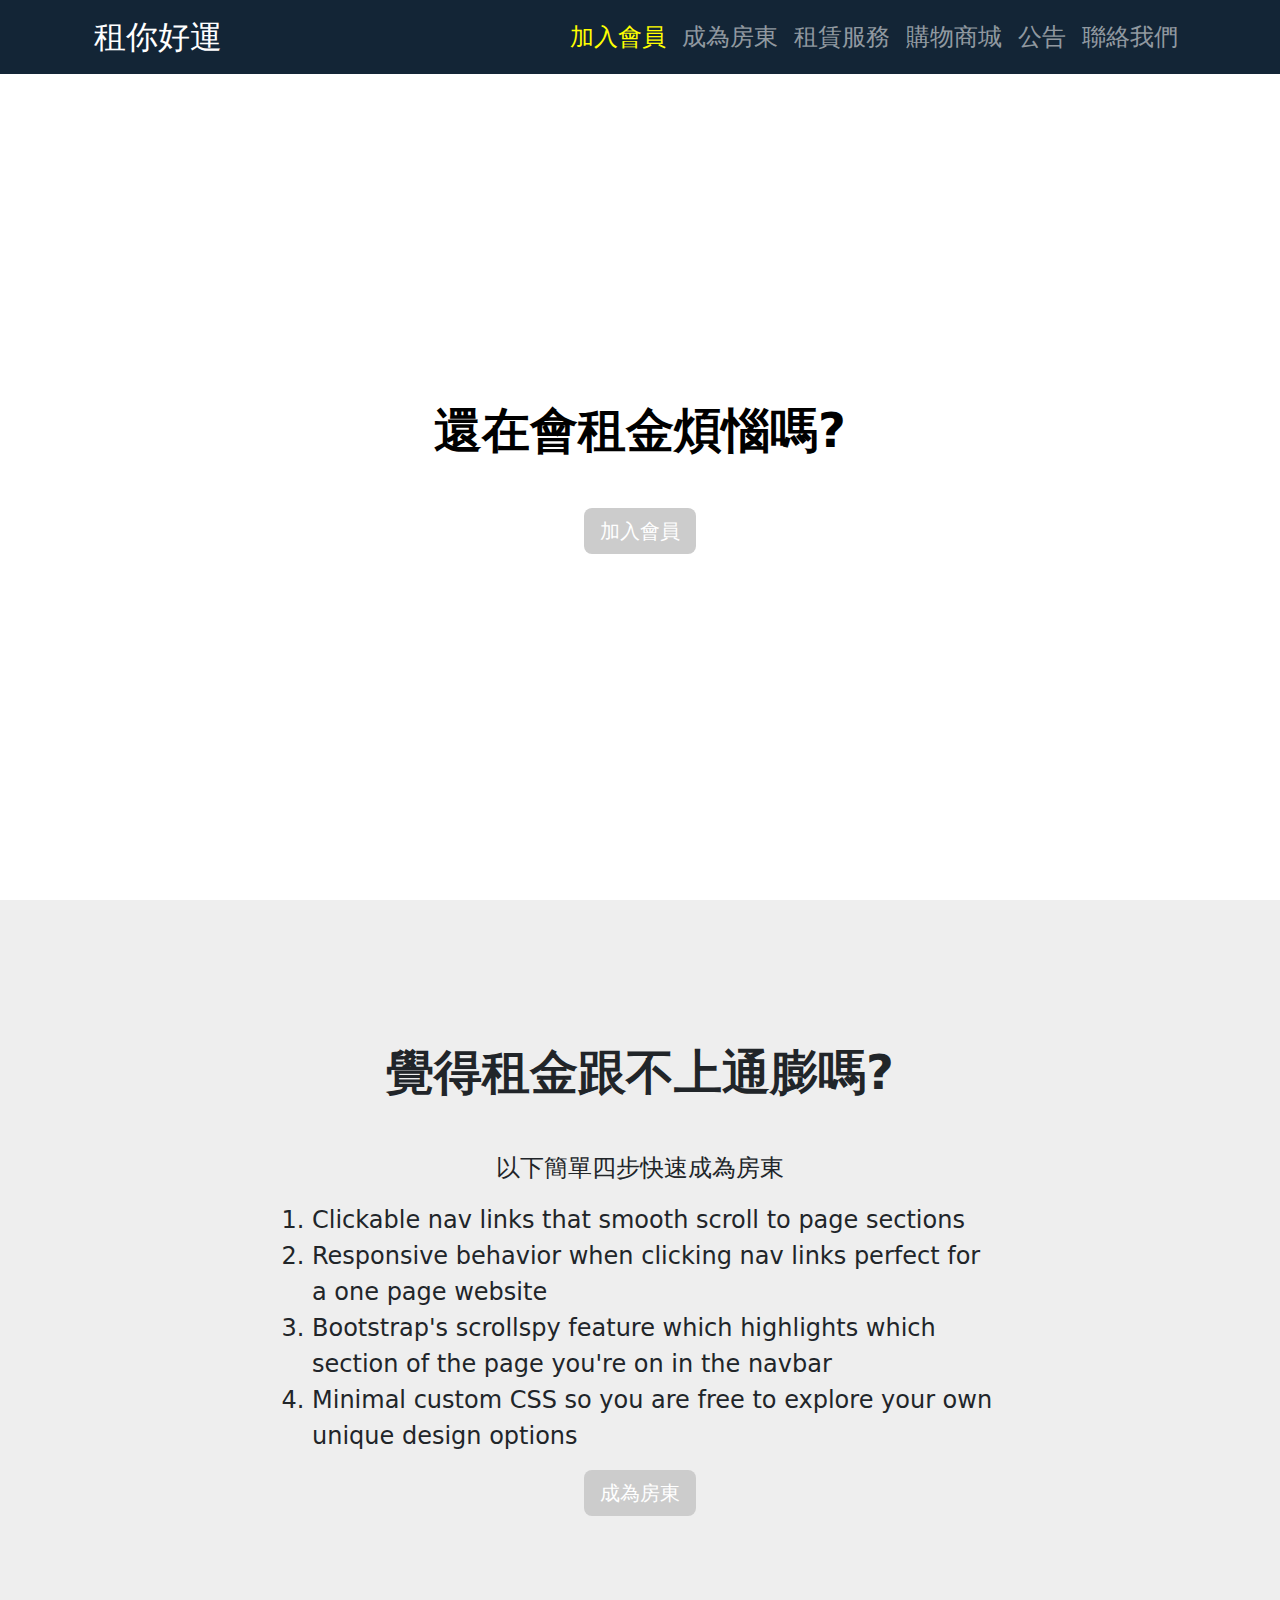
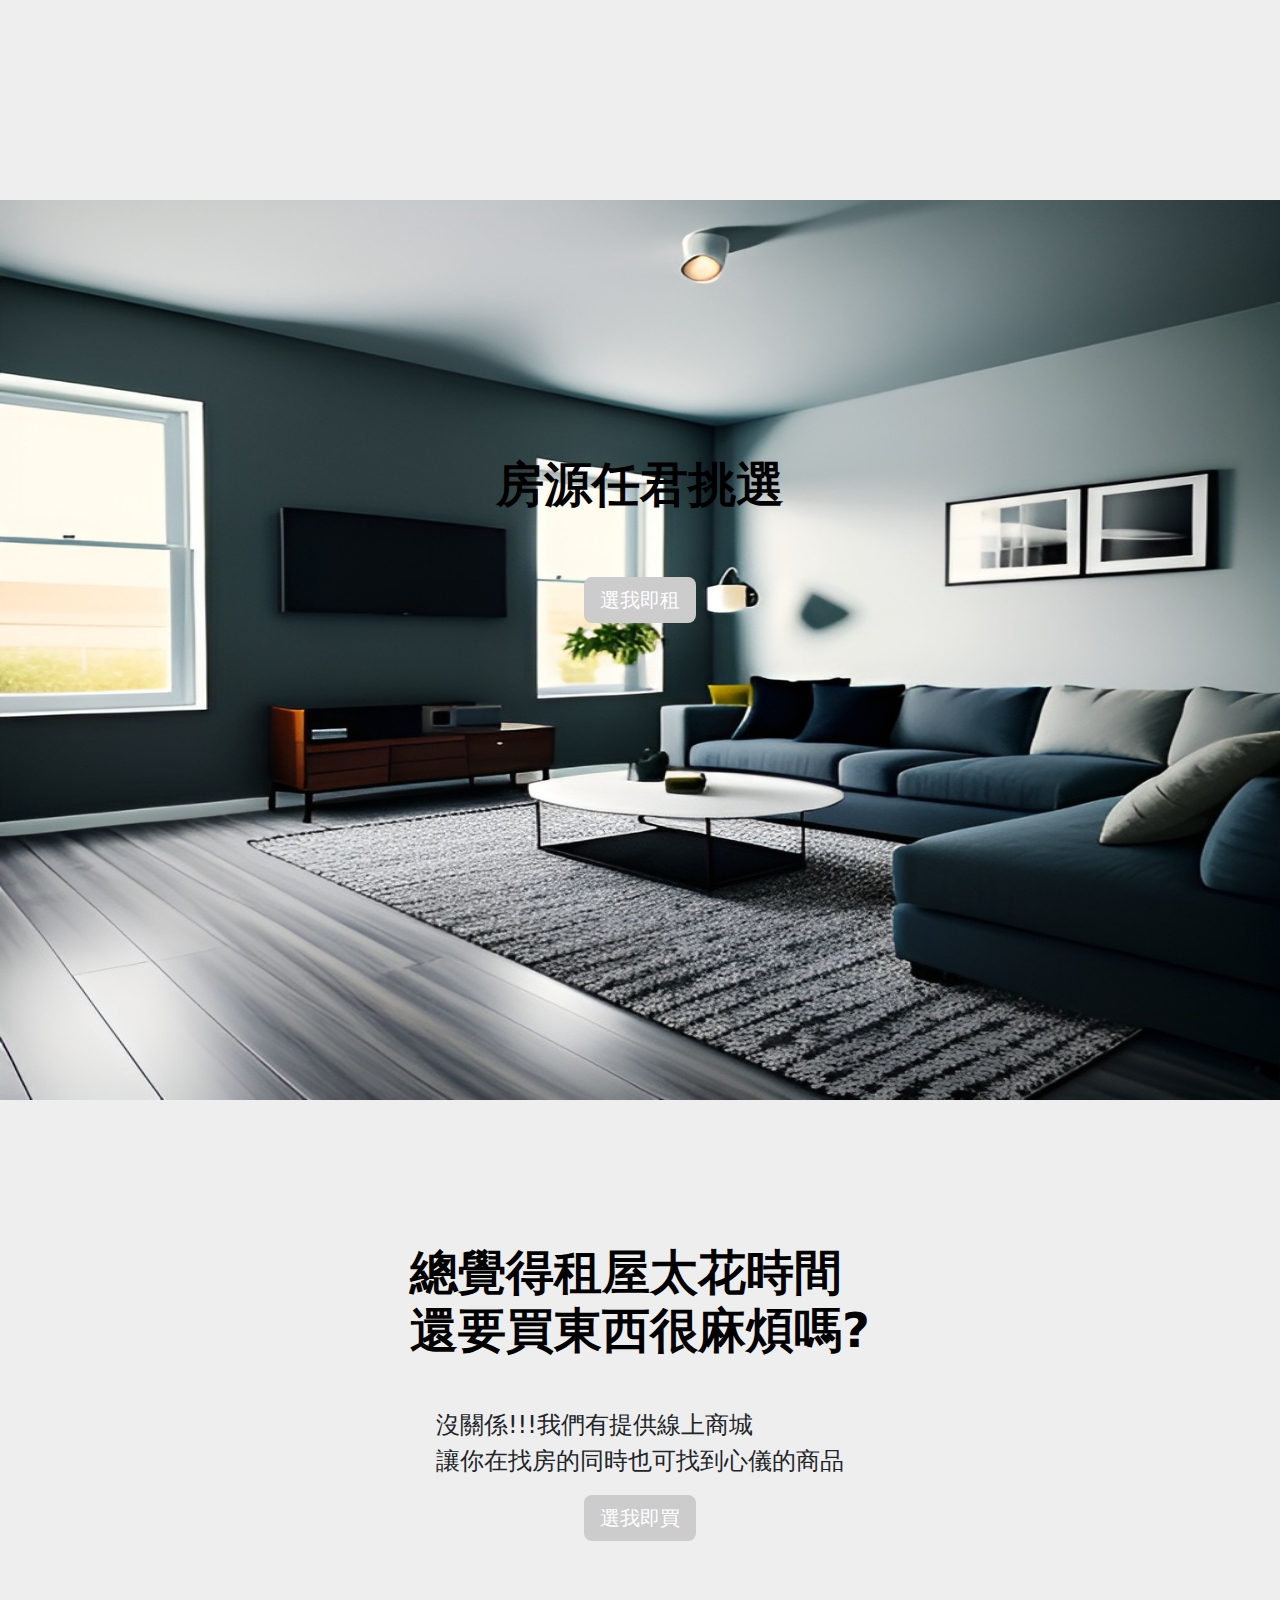
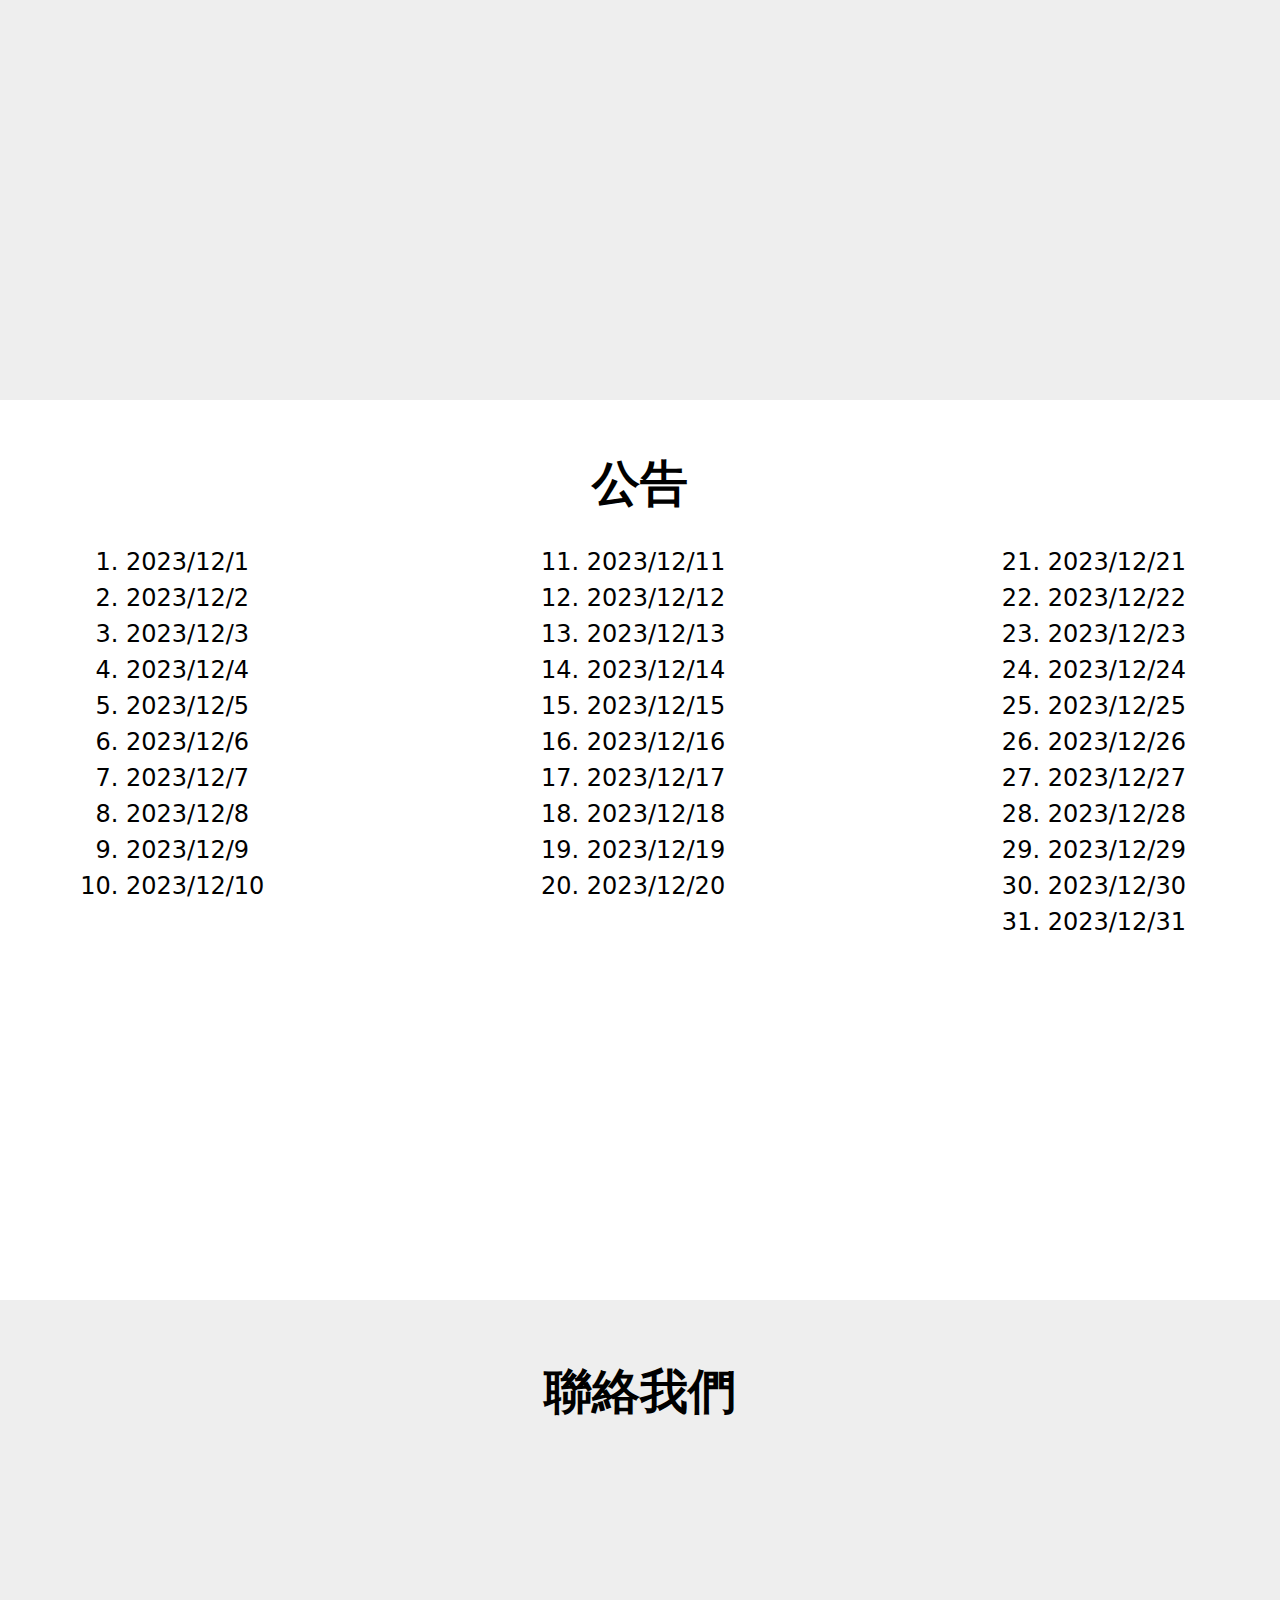
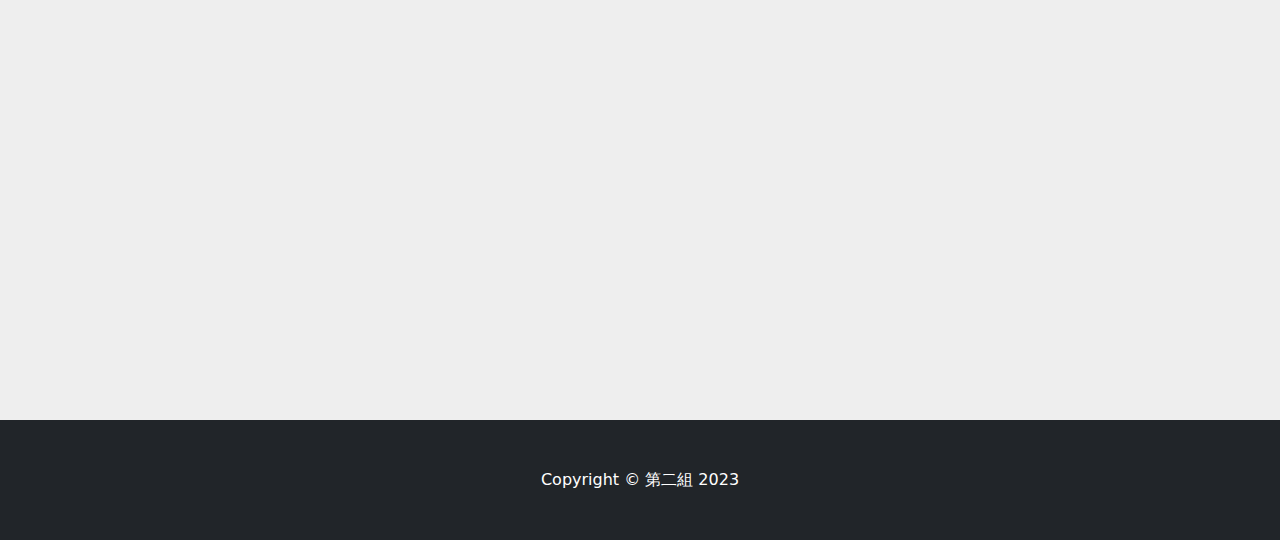
==== index.html @ a723f673 "01" ====
<!DOCTYPE html>
<html lang="en">

<head>
    <meta charset="utf-8" />
    <meta name="viewport" content="width=device-width, initial-scale=1, shrink-to-fit=no" />
    <meta name="description" content="" />
    <meta name="author" content="" />
    <title>租你好運</title>
    <link rel="icon" type="image/x-icon" href="assets/favicon.ico" />
    <!-- Core theme CSS (includes Bootstrap)-->
    <link href="css/styles.css" rel="stylesheet" />
    <link rel="stylesheet" href="css/styles2.css">
    <!-- <style>
        /* 大區塊設定模板(置中對齊) */
        /* 1.height: 100%;父撐開

            2.display: flex;
            3.justify-content: center;
            4.align-items: center;
            5.flex-direction: column; */

        /* 6.如果不是第一區塊，需在父加上padding 10% */
        /* 元件設定模板 */
        .navbar-brand {
            font-size: 2em;
            font-style: italic;
        }

        html,
        body {
            height: 100%;
        }

        h1 {
            font-size: 4em;
            font-weight: 600;
        }

        /* nav */
        .nav-link {
            font-size: 1.5em;
        }
        .nav-link:hover{
            color: yellow;
        }

        .navbar-nav .show > .nav-link, .navbar-nav .nav-link.active {
            color: yellow;
        }

        /* header */
        #about {
            background: #000 !important;

        }

        header {
            height: 100%;
        }

        #about-div {
            height: 100%;
            display: flex;
            justify-content: center;
            align-items: center;
            flex-direction: column;
        }

        #join-member-btn {
            background: rgba(128, 128, 128, .3);
            color: aliceblue;
        }

        #join-member-btn:hover {
            background: rgba(250, 250, 210, .7);
            color: yellow;
            transform: scale(1.5);
            transition: .5s;
        }

        /*  About 房東 section */
        section#about-landlord {
            height: 100%;
        }

        #about-landlord-div {
            height: 100%;
            
            display: flex;
            justify-content: center;
            align-items: center;
            flex-direction: column;

            padding-top: 10%;
        }

        #join-landlord-btn {
            color: green;
            background: rgba(128, 128, 128, .3);
        }

        #join-landlord-btn:hover {
            background: rgba(250, 250, 210, .7);
            color: #000;
            transform: scale(1.5);
            transition: .5s;
        }

        /* rent-services租賃服務 */
        section#rent-services {
            height: 100%;
            background: #000 !important;
        }

        #rent-services-div {
            height: 100%;
            display: flex;
            justify-content: center;
            align-items: center;
            flex-direction: column;

            padding-top: 10%;
        }

        #rent-services-div h1 {
            color: white;
        }

        #rent-services-btn {
            background: rgba(128, 128, 128, .3);
            color: aliceblue;
        }

        #rent-services-btn:hover {
            background: rgba(250, 250, 210, .7);
            color: green;
            transform: scale(1.5);
            transition: .5s;
        }

        /* shop 購物商城 */
        section#shop {
            height: 100%;
        }

        section#shop h1 {
            font-size: 3.5em;
            padding-bottom: 30px;
        }

        #shop-div {
            height: 100%;
            display: flex;
            justify-content: center;
            align-items: center;
            flex-direction: column;

            padding: 10%;
        }

        /* announcement 公告 */
        section#announcement {
            height: 100%;

            background: #000 !important;
        }

        /* 公告標頭需再最上方  */
        section#announcement h1 {
            margin-top: -1.7em;
            color: aliceblue;
        }

        #announcement-div {
            height: 100%;
            display: flex;
            /* justify-content: center; */
            align-items: center;
            flex-direction: column;
        }

        #announcement-ol {
            display: flex;
            flex-direction: row;
            justify-content: space-between;
            align-items: flex-start;

        }


        #announcement-ol li {
            font-size: 2em;
            color: aliceblue;
        }
        /* callUs 聯絡我們  //和footer在同頁*/ 
        section#callUs{
            height: 80%;
        }

        #callUs-div{
            height: 80%;

            display: flex;
            justify-content: center;
            align-items: center;
            flex-direction: column;

            padding: 10% ;
        }
        /* footer */

        #footer-div{
            display:inline
        }

        .footer-lead{
            color: aliceblue;
        }
        
    </style> -->


</head>

<body id="page-top">
    <!-- Navigation-->
    <nav class="navbar navbar-expand-lg navbar-dark bg-dark fixed-top" id="mainNav">
        <div class="container px-4">
            <a class="navbar-brand" href="#page-top">租你好運</a>
            <button class="navbar-toggler" type="button" data-bs-toggle="collapse" data-bs-target="#navbarResponsive"
                aria-controls="navbarResponsive" aria-expanded="false" aria-label="Toggle navigation"><span
                    class="navbar-toggler-icon"></span></button>
            <div class="collapse navbar-collapse" id="navbarResponsive">
                <ul class="navbar-nav ms-auto">
                    <li class="nav-item"><a class="nav-link" href="#about">加入會員</a></li>
                    <li class="nav-item"><a class="nav-link" href="#about-landlord">成為房東</a></li>
                    <li class="nav-item"><a class="nav-link" href="#rent-services">租賃服務</a></li>
                    <li class="nav-item"><a class="nav-link" href="#shop">購物商城</a></li>
                    <li class="nav-item"><a class="nav-link" href="#announcement">公告</a></li>
                    <li class="nav-item"><a class="nav-link" href="#callUs">聯絡我們</a></li>
                </ul>
            </div>
        </div>
    </nav>
    <!-- Header-->
    <header class="bg-primary bg-gradient text-white" id="about">
        <div class="container px-4 text-center" id="about-div">
            <h1 class="fw-bolder">還在會租金煩惱嗎?</h1>
            <!-- <p class="lead"></p> -->
            <a class="btn btn-lg btn-light" id="join-member-btn" href="#about">加入會員</a>
        </div>
        
        <div id="member-login-div">
            <h1>登入會員</h1>
            <img src="/icon/x.png" id="close-login-div" alt="">
            <input type="text" id="user-id" placeholder="  請輸入帳號">
            <input type="text" id="user-pass" placeholder="  請輸入密碼">
            <a href="#" id="forgetPass">忘記密碼</a>
            <button type="button" id="login-btn">登入</button>
        </div>
    
    </header>
    <!-- About 房東 section-->
    <section id="about-landlord">
        <div class="container px-4">
            <div class="row gx-4 justify-content-center">
                <div class="col-lg-8" id="about-landlord-div">
                    <h1>覺得租金跟不上通膨嗎?</h1>
                    <p class="lead">以下簡單四步快速成為房東</p>

                    <ol>
                        <li>Clickable nav links that smooth scroll to page sections</li>
                        <li>Responsive behavior when clicking nav links perfect for a one page website</li>
                        <li>Bootstrap's scrollspy feature which highlights which section of the page you're on in the
                            navbar</li>
                        <li>Minimal custom CSS so you are free to explore your own unique design options</li>
                    </ol>
                    <a class="btn btn-lg btn-light" id="join-landlord-btn" href="#">成為房東</a>
                </div>
            </div>
        </div>
    </section>
    <!--  rent-services 租賃服務 section -->
    <section class="bg-light" id="rent-services">
        <div class="container px-4">
            <div class="row gx-4 justify-content-center">
                <div class="col-lg-8" id="rent-services-div">
                    <h1>房源任君挑選</h1>
                    <p class="lead"></p>
                    <a class="btn btn-lg btn-light" id="rent-services-btn" href="#">選我即租</a>
                </div>
            </div>
        </div>
    </section>
    <!-- shop section-->
    <section id="shop">
        <div class="container px-4">
            <div class="row gx-4 justify-content-center">
                <div class="col-lg-8" id="shop-div">
                    <h1>總覺得租屋太花時間<br>
                        還要買東西很麻煩嗎?</h1>
                    <p class="lead">沒關係!!!我們有提供線上商城<br>
                        讓你在找房的同時也可找到心儀的商品</p>
                    <a class="btn btn-lg btn-light" id="rent-services-btn" href="#">選我即買</a>
                </div>
            </div>
        </div>
    </section>
    <!-- announcement section-->
    <section id="announcement">

        <div class="container px-4">
            <div class="row gx-4 justify-content-center">

                <div class="col-lg-8" id="announcement-div">
                    <h1>公告</h1> <!-- 公告標頭需再最上方 -->
                    <p class="lead"></p>
                </div>
                <div id="announcement-ol">
                    <ol>
                        <li>2023/12/1</li>
                        <li>2023/12/2</li>
                        <li>2023/12/3</li>
                        <li>2023/12/4</li>
                        <li>2023/12/5</li>
                        <li>2023/12/6</li>
                        <li>2023/12/7</li>
                        <li>2023/12/8</li>
                        <li>2023/12/9</li>
                        <li>2023/12/10</li>
                    </ol>
                    <ol  start="11">
                        <li>2023/12/11</li>
                        <li>2023/12/12</li>
                        <li>2023/12/13</li>
                        <li>2023/12/14</li>
                        <li>2023/12/15</li>
                        <li>2023/12/16</li>
                        <li>2023/12/17</li>
                        <li>2023/12/18</li>
                        <li>2023/12/19</li>
                        <li>2023/12/20</li>
                    </ol>
                    <ol start="21">
                        <li>2023/12/21</li>
                        <li>2023/12/22</li>
                        <li>2023/12/23</li>
                        <li>2023/12/24</li>
                        <li>2023/12/25</li>
                        <li>2023/12/26</li>
                        <li>2023/12/27</li>
                        <li>2023/12/28</li>
                        <li>2023/12/29</li>
                        <li>2023/12/30</li>
                        <li>2023/12/31</li>
                    </ol>


                </div>
                <!-- <a class="btn btn-lg btn-light" id="rent-services-btn" href="#">選我即租</a> -->

            </div>
        </div>
    </section>

    <!-- announcement section-->
    <section id="callUs">

        <div class="container px-4">
            <div class="row gx-4 justify-content-center">

                <div class="col-lg-8" id="callUs-div">
                    <h1>聯絡我們</h1> <!-- 公告標頭需再最上方 -->
                    <!-- <p>Email:</p>
                    <p class="lead">031234567</p>
                    <p>電話:</p>
                    <p class="lead">tibame@gmail.com</p> -->
                </div>
             
                <!-- <a class="btn btn-lg btn-light" id="rent-services-btn" href="#">選我即租</a> -->

            </div>
        </div>
    </section>


    <!-- Footer-->
    <footer class="py-5 bg-dark">
        <div class="container px-4" id="footer-div">
            <!-- <p class="lead footer-lead">電話 :</p>
            <p class="lead footer-lead">031234567</p>
            <p class="lead footer-lead">Email : </p>
            <p class="lead footer-lead">tibame@gmail.com</p> -->
           
        </div>
        <p class="m-0 text-center text-white">Copyright &copy; 第二組 2023</p>
    </footer>
    <!-- Bootstrap core JS-->
    <script src="https://cdn.jsdelivr.net/npm/bootstrap@5.2.3/dist/js/bootstrap.bundle.min.js"></script>
    <!-- Core theme JS-->
    <script src="js/scripts.js"></script>
    <script>
        const join_member_btn = document.querySelector("#join-member-btn");
        const member_login_div = document.querySelector("#member-login-div");

        let btn_is_True = false;
        join_member_btn.addEventListener('click' , ()=>{
            if(btn_is_True){
                member_login_div.style.display = "block";
            }else{
                member_login_div.style.display = "none";
            }
            btn_is_True = !btn_is_True;
        })
        let login_is_True = true;
        const close_login_div = document.querySelector("#close-login-div");
        close_login_div.addEventListener('click' , ()=>{
            if(close_login_div){

                member_login_div.style.display = "none";
            }

        })
    </script>


    <script src="/js/test.js"></script>
</body>

</html>
---- css/styles2.css ----
@charset "UTF-8";
/* 大區塊設定模板(置中對齊) */
/* 1.height: 100%;父撐開

    2.display: flex;
    3.justify-content: center;
    4.align-items: center;
    5.flex-direction: column; */
/* 6.如果不是第一區塊，需在父加上padding 10% */
/* 元件設定模板 */
* {
  margin: 0;
  padding: 0;
}

html, body {
  height: 100%;
}
html nav#mainNav, body nav#mainNav {
  background: #132536 !important;
}
html nav#mainNav a.navbar-brand, body nav#mainNav a.navbar-brand {
  font-size: 2em;
}
html nav#mainNav div#navbarResponsive li.nav-item, body nav#mainNav div#navbarResponsive li.nav-item {
  font-size: 1.5em;
}
html li a.nav-link:hover, body li a.nav-link:hover {
  color: yellow;
  transition: 0.3s;
}

header#about {
  height: 100%;
  background: #fff !important;
}
header#about div#member-login-div {
  display: none;
  background: #EEE;
  width: 500px;
  height: 184px;
  position: relative;
  left: 35%;
  top: -67%;
  border-radius: 25px;
  background: rgba(255, 255, 255, 0.8);
}
header#about div#member-login-div img#close-login-div {
  width: 25px;
  position: absolute;
  right: 10px;
  top: 10px;
}
header#about div#member-login-div h1 {
  color: #000 !important;
  padding-left: 4em;
  line-height: 1.6em;
}
header#about div#member-login-div input {
  width: 400px;
  font-size: 1.5em;
  margin: 2px;
  border-radius: 15px;
  color: #000;
}
header#about div#member-login-div button#login-btn {
  background: rgba(38, 122, 38, 0.8);
  font-size: 1.5em;
  width: 75px;
  height: 95px;
  border-radius: 15px;
  position: absolute;
  top: 63px;
  left: 414px;
}
header#about div#member-login-div a#forgetPass {
  position: absolute;
  bottom: 0;
  left: 12.5em;
}
header#about div#about-div {
  height: 100%;
  display: flex;
  justify-content: center;
  align-items: center;
  flex-direction: column;
}
header#about div#about-div h1 {
  font-size: 3em;
  margin-bottom: 1em;
  font-weight: 600;
  color: #000;
}
header#about div#about-div p {
  font-size: 1.5em;
}
header#about div#about-div a#join-member-btn {
  color: #fff;
  background: #ccc;
  border: 0px;
}
header#about div#about-div a#join-member-btn:hover {
  color: yellow;
  background: #000;
  transform: scale(1.5);
  transition: 0.3s;
}

section#about-landlord {
  height: 100%;
  background: #EEE !important;
}
section#about-landlord div#about-landlord-div {
  height: 100%;
  display: flex;
  justify-content: center;
  align-items: center;
  flex-direction: column;
}
section#about-landlord div#about-landlord-div h1 {
  font-size: 3em;
  margin-bottom: 1em;
  font-weight: 600;
}
section#about-landlord div#about-landlord-div p {
  font-size: 1.5em;
}
section#about-landlord div#about-landlord-div ol li {
  font-size: 1.5em;
}
section#about-landlord div#about-landlord-div a#join-landlord-btn {
  color: #fff !important;
  background: #ccc !important;
  border: 0px;
}
section#about-landlord div#about-landlord-div a#join-landlord-btn:hover {
  color: yellow !important;
  background: #000 !important;
  transform: scale(1.5);
  transition: 0.3s;
}

section#rent-services {
  height: 100%;
  background: #fff !important;
  background: url("/image/head/BG1.jpg") !important;
  background-repeat: no-repeat !important;
  background-size: 100% 100% !important;
}
section#rent-services div#rent-services-div {
  height: 100%;
  display: flex;
  justify-content: center;
  align-items: center;
  flex-direction: column;
  padding: 10%;
}
section#rent-services div#rent-services-div h1 {
  color: #000;
  font-size: 3em;
  margin-bottom: 1em;
  font-weight: 600;
}
section#rent-services div#rent-services-div a#rent-services-btn {
  color: #fff !important;
  background: #ccc !important;
  border: 0px;
}
section#rent-services div#rent-services-div a#rent-services-btn:hover {
  color: yellow !important;
  background: #000 !important;
  transform: scale(1.5);
  transition: 0.3s;
}

section#shop {
  height: 100%;
  background: #EEE !important;
}
section#shop div#shop-div {
  height: 100%;
  display: flex;
  justify-content: center;
  align-items: center;
  flex-direction: column;
}
section#shop div#shop-div h1 {
  color: #000;
  font-size: 3em;
  margin-bottom: 1em;
  font-weight: 600;
}
section#shop div#shop-div p {
  font-size: 1.5em;
}
section#shop div#shop-div a#rent-services-btn {
  color: #fff !important;
  background: #ccc !important;
  border: 0px;
}
section#shop div#shop-div a#rent-services-btn:hover {
  color: yellow !important;
  background: #000 !important;
  transform: scale(1.5);
  transition: 0.3s;
}

section#announcement {
  height: 100%;
  background: #fff !important;
}
section#announcement div#announcement-div {
  height: 100%;
  display: flex;
  justify-content: center;
  align-items: center;
  flex-direction: column;
}
section#announcement div#announcement-div h1 {
  color: #000;
  font-size: 3em;
  margin-top: -2em;
  font-weight: 600;
}
section#announcement div#announcement-div a#rent-services-btn {
  color: #fff !important;
  background: #ccc !important;
  border: 0px;
}
section#announcement div#announcement-div a#rent-services-btn:hover {
  color: yellow !important;
  background: #000 !important;
  transform: scale(1.5);
  transition: 0.3s;
}
section#announcement div#announcement-ol {
  display: flex;
  flex-direction: row;
  justify-content: space-between;
  align-items: flex-start;
}
section#announcement div#announcement-ol ol li {
  font-size: 1.5em;
  color: #000;
}

section#callUs {
  height: 80%;
  background: #EEE !important;
}
section#callUs div#callUs-div {
  height: 100%;
  display: flex;
  justify-content: center;
  align-items: center;
  flex-direction: column;
}
section#callUs h1 {
  color: #000;
  font-size: 3em;
  margin-top: -2em;
  font-weight: 600;
}

.navbar-nav .show > .nav-link, .navbar-nav .nav-link.active {
  color: yellow !important;
}/*# sourceMappingURL=styles2.css.map */
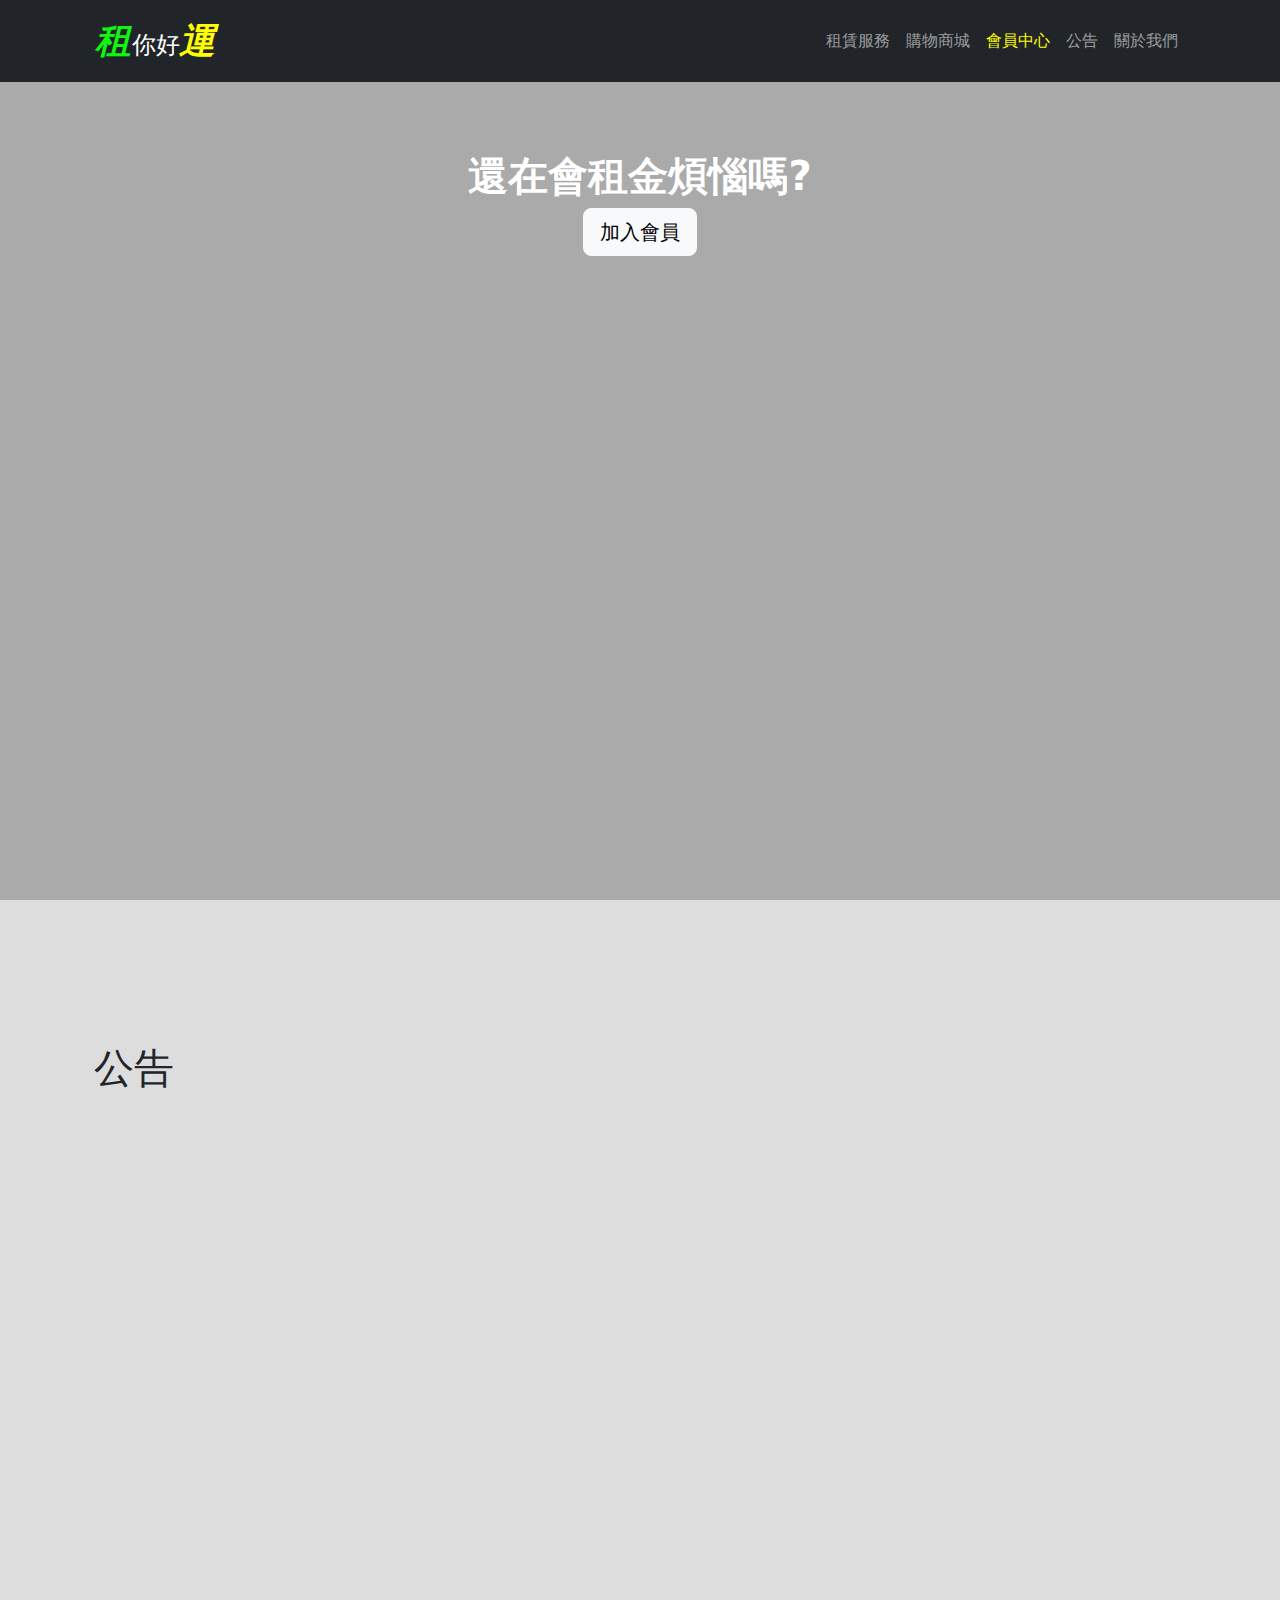
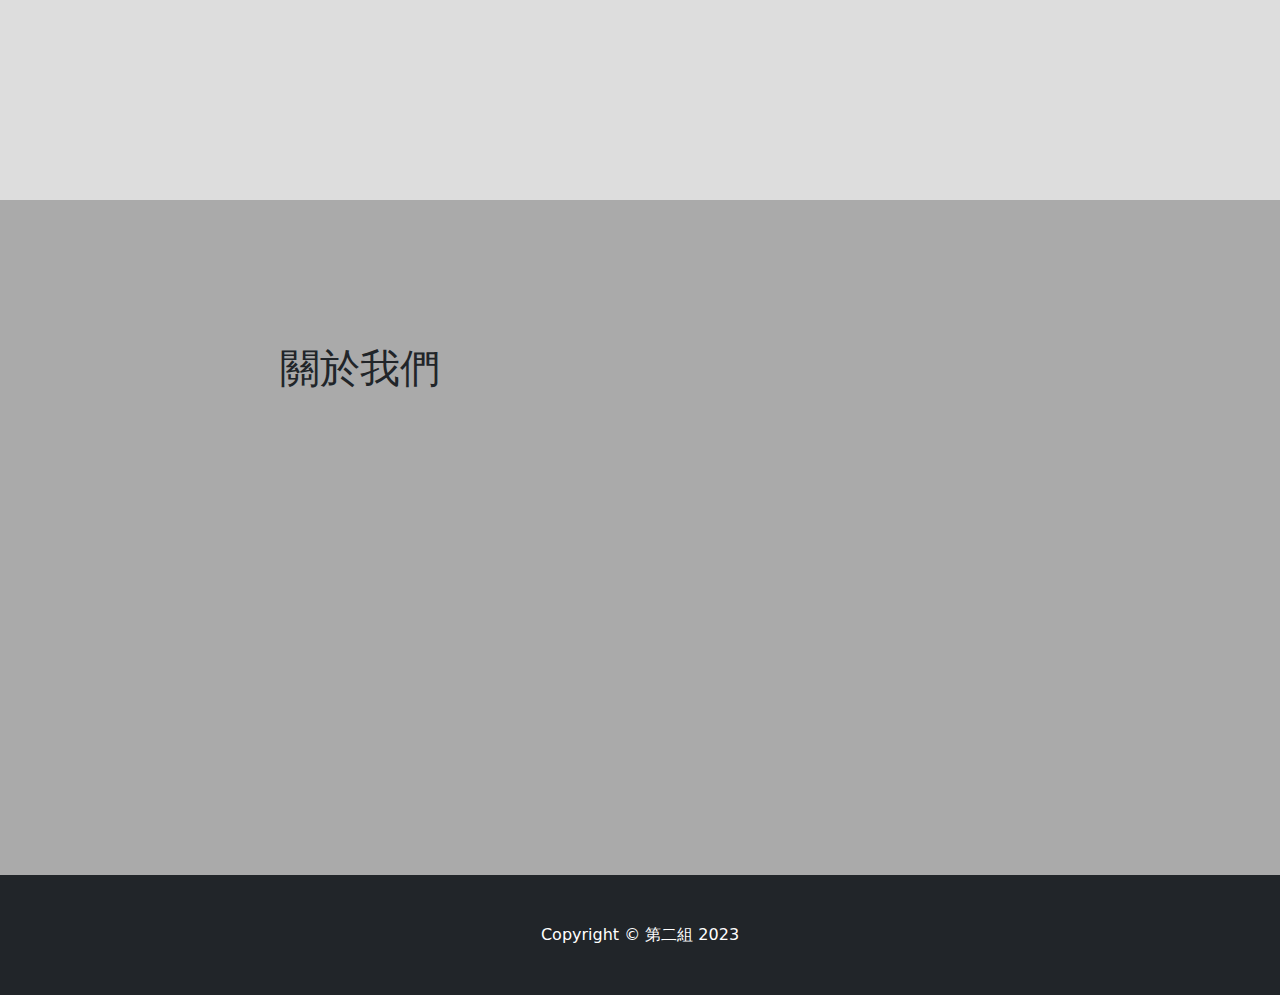
==== commit 25b49333: "大至完成待討論" ====
--- a/index.html
+++ b/index.html
@@ -10,356 +10,68 @@
     <link rel="icon" type="image/x-icon" href="assets/favicon.ico" />
     <!-- Core theme CSS (includes Bootstrap)-->
     <link href="css/styles.css" rel="stylesheet" />
+    <link rel="stylesheet" href="/css/loginstyle.css">
     <link rel="stylesheet" href="css/styles2.css">
-    <!-- <style>
-        /* 大區塊設定模板(置中對齊) */
-        /* 1.height: 100%;父撐開
-
-            2.display: flex;
-            3.justify-content: center;
-            4.align-items: center;
-            5.flex-direction: column; */
-
-        /* 6.如果不是第一區塊，需在父加上padding 10% */
-        /* 元件設定模板 */
-        .navbar-brand {
-            font-size: 2em;
-            font-style: italic;
-        }
-
-        html,
-        body {
-            height: 100%;
-        }
-
-        h1 {
-            font-size: 4em;
-            font-weight: 600;
-        }
-
-        /* nav */
-        .nav-link {
-            font-size: 1.5em;
-        }
-        .nav-link:hover{
-            color: yellow;
-        }
-
-        .navbar-nav .show > .nav-link, .navbar-nav .nav-link.active {
-            color: yellow;
-        }
-
-        /* header */
-        #about {
-            background: #000 !important;
-
-        }
-
-        header {
-            height: 100%;
-        }
-
-        #about-div {
-            height: 100%;
-            display: flex;
-            justify-content: center;
-            align-items: center;
-            flex-direction: column;
-        }
-
-        #join-member-btn {
-            background: rgba(128, 128, 128, .3);
-            color: aliceblue;
-        }
-
-        #join-member-btn:hover {
-            background: rgba(250, 250, 210, .7);
-            color: yellow;
-            transform: scale(1.5);
-            transition: .5s;
-        }
-
-        /*  About 房東 section */
-        section#about-landlord {
-            height: 100%;
-        }
-
-        #about-landlord-div {
-            height: 100%;
-            
-            display: flex;
-            justify-content: center;
-            align-items: center;
-            flex-direction: column;
-
-            padding-top: 10%;
-        }
-
-        #join-landlord-btn {
-            color: green;
-            background: rgba(128, 128, 128, .3);
-        }
-
-        #join-landlord-btn:hover {
-            background: rgba(250, 250, 210, .7);
-            color: #000;
-            transform: scale(1.5);
-            transition: .5s;
-        }
-
-        /* rent-services租賃服務 */
-        section#rent-services {
-            height: 100%;
-            background: #000 !important;
-        }
-
-        #rent-services-div {
-            height: 100%;
-            display: flex;
-            justify-content: center;
-            align-items: center;
-            flex-direction: column;
-
-            padding-top: 10%;
-        }
-
-        #rent-services-div h1 {
-            color: white;
-        }
-
-        #rent-services-btn {
-            background: rgba(128, 128, 128, .3);
-            color: aliceblue;
-        }
-
-        #rent-services-btn:hover {
-            background: rgba(250, 250, 210, .7);
-            color: green;
-            transform: scale(1.5);
-            transition: .5s;
-        }
-
-        /* shop 購物商城 */
-        section#shop {
-            height: 100%;
-        }
-
-        section#shop h1 {
-            font-size: 3.5em;
-            padding-bottom: 30px;
-        }
-
-        #shop-div {
-            height: 100%;
-            display: flex;
-            justify-content: center;
-            align-items: center;
-            flex-direction: column;
-
-            padding: 10%;
-        }
-
-        /* announcement 公告 */
-        section#announcement {
-            height: 100%;
-
-            background: #000 !important;
-        }
-
-        /* 公告標頭需再最上方  */
-        section#announcement h1 {
-            margin-top: -1.7em;
-            color: aliceblue;
-        }
-
-        #announcement-div {
-            height: 100%;
-            display: flex;
-            /* justify-content: center; */
-            align-items: center;
-            flex-direction: column;
-        }
-
-        #announcement-ol {
-            display: flex;
-            flex-direction: row;
-            justify-content: space-between;
-            align-items: flex-start;
-
-        }
-
-
-        #announcement-ol li {
-            font-size: 2em;
-            color: aliceblue;
-        }
-        /* callUs 聯絡我們  //和footer在同頁*/ 
-        section#callUs{
-            height: 80%;
-        }
-
-        #callUs-div{
-            height: 80%;
-
-            display: flex;
-            justify-content: center;
-            align-items: center;
-            flex-direction: column;
-
-            padding: 10% ;
-        }
-        /* footer */
-
-        #footer-div{
-            display:inline
-        }
-
-        .footer-lead{
-            color: aliceblue;
-        }
-        
-    </style> -->
-
-
 </head>
 
 <body id="page-top">
     <!-- Navigation-->
     <nav class="navbar navbar-expand-lg navbar-dark bg-dark fixed-top" id="mainNav">
         <div class="container px-4">
-            <a class="navbar-brand" href="#page-top">租你好運</a>
+            <a class="navbar-brand" href="#page-top">你好</a>
             <button class="navbar-toggler" type="button" data-bs-toggle="collapse" data-bs-target="#navbarResponsive"
                 aria-controls="navbarResponsive" aria-expanded="false" aria-label="Toggle navigation"><span
                     class="navbar-toggler-icon"></span></button>
             <div class="collapse navbar-collapse" id="navbarResponsive">
                 <ul class="navbar-nav ms-auto">
-                    <li class="nav-item"><a class="nav-link" href="#about">加入會員</a></li>
-                    <li class="nav-item"><a class="nav-link" href="#about-landlord">成為房東</a></li>
-                    <li class="nav-item"><a class="nav-link" href="#rent-services">租賃服務</a></li>
+                    <li class="nav-item"><a class="nav-link" href="#">租賃服務</a></li>
                     <li class="nav-item"><a class="nav-link" href="#shop">購物商城</a></li>
+                    <li class="nav-item"><a class="nav-link" id="join-member-btn2" href="#about">會員中心</a></li>
                     <li class="nav-item"><a class="nav-link" href="#announcement">公告</a></li>
-                    <li class="nav-item"><a class="nav-link" href="#callUs">聯絡我們</a></li>
+                    <li class="nav-item"><a class="nav-link" href="#callUs">關於我們</a></li>
                 </ul>
             </div>
         </div>
     </nav>
     <!-- Header-->
     <header class="bg-primary bg-gradient text-white" id="about">
+        <div id="fill-bg"></div>
         <div class="container px-4 text-center" id="about-div">
             <h1 class="fw-bolder">還在會租金煩惱嗎?</h1>
             <!-- <p class="lead"></p> -->
             <a class="btn btn-lg btn-light" id="join-member-btn" href="#about">加入會員</a>
         </div>
-        
-        <div id="member-login-div">
-            <h1>登入會員</h1>
-            <img src="/icon/x.png" id="close-login-div" alt="">
-            <input type="text" id="user-id" placeholder="  請輸入帳號">
-            <input type="text" id="user-pass" placeholder="  請輸入密碼">
-            <a href="#" id="forgetPass">忘記密碼</a>
-            <button type="button" id="login-btn">登入</button>
-        </div>
-    
-    </header>
-    <!-- About 房東 section-->
-    <section id="about-landlord">
-        <div class="container px-4">
-            <div class="row gx-4 justify-content-center">
-                <div class="col-lg-8" id="about-landlord-div">
-                    <h1>覺得租金跟不上通膨嗎?</h1>
-                    <p class="lead">以下簡單四步快速成為房東</p>
 
-                    <ol>
-                        <li>Clickable nav links that smooth scroll to page sections</li>
-                        <li>Responsive behavior when clicking nav links perfect for a one page website</li>
-                        <li>Bootstrap's scrollspy feature which highlights which section of the page you're on in the
-                            navbar</li>
-                        <li>Minimal custom CSS so you are free to explore your own unique design options</li>
-                    </ol>
-                    <a class="btn btn-lg btn-light" id="join-landlord-btn" href="#">成為房東</a>
+        <!------------------------------------------------------------------------------------>
+        <div class="login_page">
+            <div id="container1">
+                <img src="/icon/x.png" id="close-login-div" alt="">
+                <div class="login">
+                    <h3>登入會員 Login</h3>
+                    <form action="用戶管理">
+                        <input type="text" id="username" name="username" placeholder="帳號" required>
+                        <div class="tab"></div>
+                        <input type="text" id="password" name="password" placeholder="密碼" required>
+                        <div class="tab"></div>
+                        <input type="submit" value="登入" class="submit" onclick="">
+                    </form>
+                    <h5 onclick="show_hide()">註冊帳號</h5>
                 </div>
             </div>
         </div>
-    </section>
-    <!--  rent-services 租賃服務 section -->
-    <section class="bg-light" id="rent-services">
+        <!------------------------------------------------------------------------------------>
+    </header>
+    <!-- announcement section-->
+    <section id="announcement">
         <div class="container px-4">
             <div class="row gx-4 justify-content-center">
-                <div class="col-lg-8" id="rent-services-div">
-                    <h1>房源任君挑選</h1>
-                    <p class="lead"></p>
-                    <a class="btn btn-lg btn-light" id="rent-services-btn" href="#">選我即租</a>
-                </div>
-            </div>
-        </div>
-    </section>
-    <!-- shop section-->
-    <section id="shop">
-        <div class="container px-4">
-            <div class="row gx-4 justify-content-center">
-                <div class="col-lg-8" id="shop-div">
-                    <h1>總覺得租屋太花時間<br>
-                        還要買東西很麻煩嗎?</h1>
-                    <p class="lead">沒關係!!!我們有提供線上商城<br>
-                        讓你在找房的同時也可找到心儀的商品</p>
-                    <a class="btn btn-lg btn-light" id="rent-services-btn" href="#">選我即買</a>
-                </div>
-            </div>
-        </div>
-    </section>
-    <!-- announcement section-->
-    <section id="announcement">
-
-        <div class="container px-4">
-            <div class="row gx-4 justify-content-center">
-
+                <h1>公告</h1>
                 <div class="col-lg-8" id="announcement-div">
-                    <h1>公告</h1> <!-- 公告標頭需再最上方 -->
                     <p class="lead"></p>
                 </div>
                 <div id="announcement-ol">
-                    <ol>
-                        <li>2023/12/1</li>
-                        <li>2023/12/2</li>
-                        <li>2023/12/3</li>
-                        <li>2023/12/4</li>
-                        <li>2023/12/5</li>
-                        <li>2023/12/6</li>
-                        <li>2023/12/7</li>
-                        <li>2023/12/8</li>
-                        <li>2023/12/9</li>
-                        <li>2023/12/10</li>
-                    </ol>
-                    <ol  start="11">
-                        <li>2023/12/11</li>
-                        <li>2023/12/12</li>
-                        <li>2023/12/13</li>
-                        <li>2023/12/14</li>
-                        <li>2023/12/15</li>
-                        <li>2023/12/16</li>
-                        <li>2023/12/17</li>
-                        <li>2023/12/18</li>
-                        <li>2023/12/19</li>
-                        <li>2023/12/20</li>
-                    </ol>
-                    <ol start="21">
-                        <li>2023/12/21</li>
-                        <li>2023/12/22</li>
-                        <li>2023/12/23</li>
-                        <li>2023/12/24</li>
-                        <li>2023/12/25</li>
-                        <li>2023/12/26</li>
-                        <li>2023/12/27</li>
-                        <li>2023/12/28</li>
-                        <li>2023/12/29</li>
-                        <li>2023/12/30</li>
-                        <li>2023/12/31</li>
-                    </ol>
-
-
                 </div>
                 <!-- <a class="btn btn-lg btn-light" id="rent-services-btn" href="#">選我即租</a> -->
-
             </div>
         </div>
     </section>
@@ -371,13 +83,13 @@
             <div class="row gx-4 justify-content-center">
 
                 <div class="col-lg-8" id="callUs-div">
-                    <h1>聯絡我們</h1> <!-- 公告標頭需再最上方 -->
+                    <h1>關於我們</h1> <!-- 公告標頭需再最上方 -->
                     <!-- <p>Email:</p>
                     <p class="lead">031234567</p>
                     <p>電話:</p>
                     <p class="lead">tibame@gmail.com</p> -->
                 </div>
-             
+
                 <!-- <a class="btn btn-lg btn-light" id="rent-services-btn" href="#">選我即租</a> -->
 
             </div>
@@ -392,40 +104,57 @@
             <p class="lead footer-lead">031234567</p>
             <p class="lead footer-lead">Email : </p>
             <p class="lead footer-lead">tibame@gmail.com</p> -->
-           
+
         </div>
         <p class="m-0 text-center text-white">Copyright &copy; 第二組 2023</p>
     </footer>
     <!-- Bootstrap core JS-->
+    <!-- Core theme JS-->
     <script src="https://cdn.jsdelivr.net/npm/bootstrap@5.2.3/dist/js/bootstrap.bundle.min.js"></script>
-    <!-- Core theme JS-->
-    <script src="js/scripts.js"></script>
     <script>
         const join_member_btn = document.querySelector("#join-member-btn");
-        const member_login_div = document.querySelector("#member-login-div");
+        const join_member_btn2 = document.querySelector("#join-member-btn2");
+        const member_login_div = document.querySelector(".login_page");
+        const fill_bg = document.querySelector("#fill-bg");
 
-        let btn_is_True = false;
-        join_member_btn.addEventListener('click' , ()=>{
-            if(btn_is_True){
+        let btn_is_True = true;
+        join_member_btn.addEventListener('click', () => {
+            if (btn_is_True) {
                 member_login_div.style.display = "block";
-            }else{
+                fill_bg.style.display = "block";
+            } else {
                 member_login_div.style.display = "none";
+                fill_bg.style.display = "none";
             }
             btn_is_True = !btn_is_True;
         })
+        // 
+        let btn_is_True2 = true;
+        join_member_btn2.addEventListener('click', () => {
+            if (btn_is_True2) {
+                member_login_div.style.display = "block";
+                fill_bg.style.display = "block";
+            } else {
+                member_login_div.style.display = "none";
+                fill_bg.style.display = "none";
+            }
+            btn_is_True = !btn_is_True;
+        })
+        // 
         let login_is_True = true;
         const close_login_div = document.querySelector("#close-login-div");
-        close_login_div.addEventListener('click' , ()=>{
-            if(close_login_div){
+        close_login_div.addEventListener('click', () => {
+            if (close_login_div) {
 
                 member_login_div.style.display = "none";
+                fill_bg.style.display = "none";
             }
 
         })
     </script>
+    <script src="/js/scripts.js"></script>
+    <!-- <script src="/js/login.js"></script> -->
 
-
-    <script src="/js/test.js"></script>
 </body>
 
 </html>--- a/css/loginstyle.css
+++ b/css/loginstyle.css
@@ -0,0 +1,122 @@
+@charset "UTF-8";
+.login_page {
+  display: none;
+  position: fixed;
+  left: 50%;
+  top: 50%;
+  transform: translate(-50%, -50%);
+}
+
+#username,
+#password,
+h3,
+#fullname,
+#comfirm_password,
+#username2,
+#password2 {
+  width: 200px;
+  height: 20px;
+  margin: 10px;
+  color: rgba(0, 0, 0, 0.8);
+  border-radius: 25px;
+}
+
+h5 {
+  margin: 20px;
+  color: #a3a2a3;
+}
+
+h5:hover {
+  color: black;
+}
+
+#container1,
+#container2 {
+  margin: 50px;
+  padding: 5px;
+  width: 230px;
+  height: 260px;
+  background-color: white;
+  border-radius: 15px;
+  border-top: 25px solid rgba(0, 0, 0, 0.8);
+  box-shadow: 0 0px 70px rgba(0, 0, 0, 0.1);
+  /*定位對齊*/
+  position: relative;
+  margin: auto;
+  top: 50%;
+}
+
+.system_name {
+  /*定位對齊*/
+  position: relative;
+  margin: auto;
+  top: 100px;
+  text-align: center;
+}
+
+.submit {
+  color: white;
+  background: rgba(0, 0, 0, 0.8);
+  width: 200px;
+  height: 30px;
+  margin: 10px;
+  padding: 5px;
+  border-radius: 5px;
+  border: 0px;
+}
+
+.submit:hover {
+  background: #db6937;
+}
+
+#copyright {
+  text-align: center;
+  color: #a3a2a3;
+  margin: -200px 0px 0px 0px;
+  font-size: 14px;
+}
+
+input {
+  padding: 5px;
+  border: none;
+  border: solid 1px #000;
+  border-radius: 5px;
+}
+
+#close-login-div {
+  position: absolute;
+  top: -23px;
+  right: 0;
+}
+
+#close-login-div,
+#close-login-div2 {
+  width: 25px;
+}
+
+.login {
+  display: flex;
+  align-items: center;
+  flex-direction: column;
+  position: fixed;
+}
+
+.siginup {
+  display: none;
+  align-items: center;
+  flex-direction: column;
+}
+
+header {
+  position: relative;
+}
+
+#fill-bg {
+  display: none;
+  background: rgba(0, 0, 0, 0.9);
+  width: 100%;
+  height: 100%;
+  position: fixed;
+  top: 0;
+  left: 0;
+}/*# sourceMappingURL=loginstyle.css.map */--- a/css/styles2.css
+++ b/css/styles2.css
@@ -2,264 +2,85 @@
 /* 大區塊設定模板(置中對齊) */
 /* 1.height: 100%;父撐開
 
-    2.display: flex;
-    3.justify-content: center;
-    4.align-items: center;
-    5.flex-direction: column; */
+2.display: flex;
+3.justify-content: center;
+4.align-items: center;
+5.flex-direction: column; */
 /* 6.如果不是第一區塊，需在父加上padding 10% */
 /* 元件設定模板 */
-* {
-  margin: 0;
-  padding: 0;
+html, body {
+  width: 100%;
+  height: 100%;
 }
 
-html, body {
-  height: 100%;
+nav a.navbar-brand {
+  font-size: 1.5em;
+  color: white;
 }
-html nav#mainNav, body nav#mainNav {
-  background: #132536 !important;
-}
-html nav#mainNav a.navbar-brand, body nav#mainNav a.navbar-brand {
-  font-size: 2em;
-}
-html nav#mainNav div#navbarResponsive li.nav-item, body nav#mainNav div#navbarResponsive li.nav-item {
+
+a.navbar-brand::after,
+a.navbar-brand::before {
+  display: inline-block;
+  font-weight: bold;
+  font-style: italic;
   font-size: 1.5em;
 }
-html li a.nav-link:hover, body li a.nav-link:hover {
+
+a.navbar-brand::before {
+  content: "租" !important;
+  color: rgb(16, 246, 16);
+  margin: 1px;
+}
+
+a.navbar-brand::after {
+  content: "運" !important;
   color: yellow;
-  transition: 0.3s;
+  margin: -1px;
+}
+
+nav a.navbar-brand:hover::before {
+  content: "運" !important;
+  color: yellow;
+}
+
+nav a.navbar-brand:hover::after {
+  content: "租" !important;
+  color: rgb(16, 246, 16);
+}
+
+nav a.navbar-brand:hover::before,
+nav a.navbar-brand:hover::after {
+  transition: 1s;
 }
 
 header#about {
   height: 100%;
-  background: #fff !important;
+  position: relative;
+  background: #AAA !important;
 }
-header#about div#member-login-div {
-  display: none;
-  background: #EEE;
-  width: 500px;
-  height: 184px;
-  position: relative;
-  left: 35%;
-  top: -67%;
-  border-radius: 25px;
-  background: rgba(255, 255, 255, 0.8);
-}
-header#about div#member-login-div img#close-login-div {
-  width: 25px;
-  position: absolute;
-  right: 10px;
-  top: 10px;
-}
-header#about div#member-login-div h1 {
-  color: #000 !important;
-  padding-left: 4em;
-  line-height: 1.6em;
-}
-header#about div#member-login-div input {
-  width: 400px;
-  font-size: 1.5em;
-  margin: 2px;
-  border-radius: 15px;
-  color: #000;
-}
-header#about div#member-login-div button#login-btn {
-  background: rgba(38, 122, 38, 0.8);
-  font-size: 1.5em;
-  width: 75px;
-  height: 95px;
-  border-radius: 15px;
-  position: absolute;
-  top: 63px;
-  left: 414px;
-}
-header#about div#member-login-div a#forgetPass {
-  position: absolute;
-  bottom: 0;
-  left: 12.5em;
-}
-header#about div#about-div {
+header#about header#about-div {
   height: 100%;
-  display: flex;
-  justify-content: center;
-  align-items: center;
-  flex-direction: column;
-}
-header#about div#about-div h1 {
-  font-size: 3em;
-  margin-bottom: 1em;
-  font-weight: 600;
-  color: #000;
-}
-header#about div#about-div p {
-  font-size: 1.5em;
-}
-header#about div#about-div a#join-member-btn {
-  color: #fff;
-  background: #ccc;
-  border: 0px;
-}
-header#about div#about-div a#join-member-btn:hover {
-  color: yellow;
-  background: #000;
-  transform: scale(1.5);
-  transition: 0.3s;
 }
 
-section#about-landlord {
-  height: 100%;
-  background: #EEE !important;
-}
-section#about-landlord div#about-landlord-div {
-  height: 100%;
-  display: flex;
-  justify-content: center;
-  align-items: center;
-  flex-direction: column;
-}
-section#about-landlord div#about-landlord-div h1 {
-  font-size: 3em;
-  margin-bottom: 1em;
-  font-weight: 600;
-}
-section#about-landlord div#about-landlord-div p {
-  font-size: 1.5em;
-}
-section#about-landlord div#about-landlord-div ol li {
-  font-size: 1.5em;
-}
-section#about-landlord div#about-landlord-div a#join-landlord-btn {
-  color: #fff !important;
-  background: #ccc !important;
-  border: 0px;
-}
-section#about-landlord div#about-landlord-div a#join-landlord-btn:hover {
-  color: yellow !important;
-  background: #000 !important;
-  transform: scale(1.5);
-  transition: 0.3s;
-}
-
-section#rent-services {
-  height: 100%;
-  background: #fff !important;
-  background: url("/image/head/BG1.jpg") !important;
-  background-repeat: no-repeat !important;
-  background-size: 100% 100% !important;
-}
-section#rent-services div#rent-services-div {
-  height: 100%;
-  display: flex;
-  justify-content: center;
-  align-items: center;
-  flex-direction: column;
-  padding: 10%;
-}
-section#rent-services div#rent-services-div h1 {
-  color: #000;
-  font-size: 3em;
-  margin-bottom: 1em;
-  font-weight: 600;
-}
-section#rent-services div#rent-services-div a#rent-services-btn {
-  color: #fff !important;
-  background: #ccc !important;
-  border: 0px;
-}
-section#rent-services div#rent-services-div a#rent-services-btn:hover {
-  color: yellow !important;
-  background: #000 !important;
-  transform: scale(1.5);
-  transition: 0.3s;
-}
-
-section#shop {
-  height: 100%;
-  background: #EEE !important;
-}
-section#shop div#shop-div {
-  height: 100%;
-  display: flex;
-  justify-content: center;
-  align-items: center;
-  flex-direction: column;
-}
-section#shop div#shop-div h1 {
-  color: #000;
-  font-size: 3em;
-  margin-bottom: 1em;
-  font-weight: 600;
-}
-section#shop div#shop-div p {
-  font-size: 1.5em;
-}
-section#shop div#shop-div a#rent-services-btn {
-  color: #fff !important;
-  background: #ccc !important;
-  border: 0px;
-}
-section#shop div#shop-div a#rent-services-btn:hover {
-  color: yellow !important;
-  background: #000 !important;
-  transform: scale(1.5);
-  transition: 0.3s;
+header.login_page {
+  display: none !important;
 }
 
 section#announcement {
   height: 100%;
-  background: #fff !important;
+  background: #DDD !important;
 }
 section#announcement div#announcement-div {
   height: 100%;
-  display: flex;
-  justify-content: center;
-  align-items: center;
-  flex-direction: column;
-}
-section#announcement div#announcement-div h1 {
-  color: #000;
-  font-size: 3em;
-  margin-top: -2em;
-  font-weight: 600;
-}
-section#announcement div#announcement-div a#rent-services-btn {
-  color: #fff !important;
-  background: #ccc !important;
-  border: 0px;
-}
-section#announcement div#announcement-div a#rent-services-btn:hover {
-  color: yellow !important;
-  background: #000 !important;
-  transform: scale(1.5);
-  transition: 0.3s;
-}
-section#announcement div#announcement-ol {
-  display: flex;
-  flex-direction: row;
-  justify-content: space-between;
-  align-items: flex-start;
-}
-section#announcement div#announcement-ol ol li {
-  font-size: 1.5em;
-  color: #000;
 }
 
 section#callUs {
-  height: 80%;
-  background: #EEE !important;
+  height: 75%;
+  background: #AAA !important;
+  display: flex;
 }
 section#callUs div#callUs-div {
   height: 100%;
-  display: flex;
-  justify-content: center;
-  align-items: center;
-  flex-direction: column;
-}
-section#callUs h1 {
-  color: #000;
-  font-size: 3em;
-  margin-top: -2em;
-  font-weight: 600;
 }
 
 .navbar-nav .show > .nav-link, .navbar-nav .nav-link.active {
